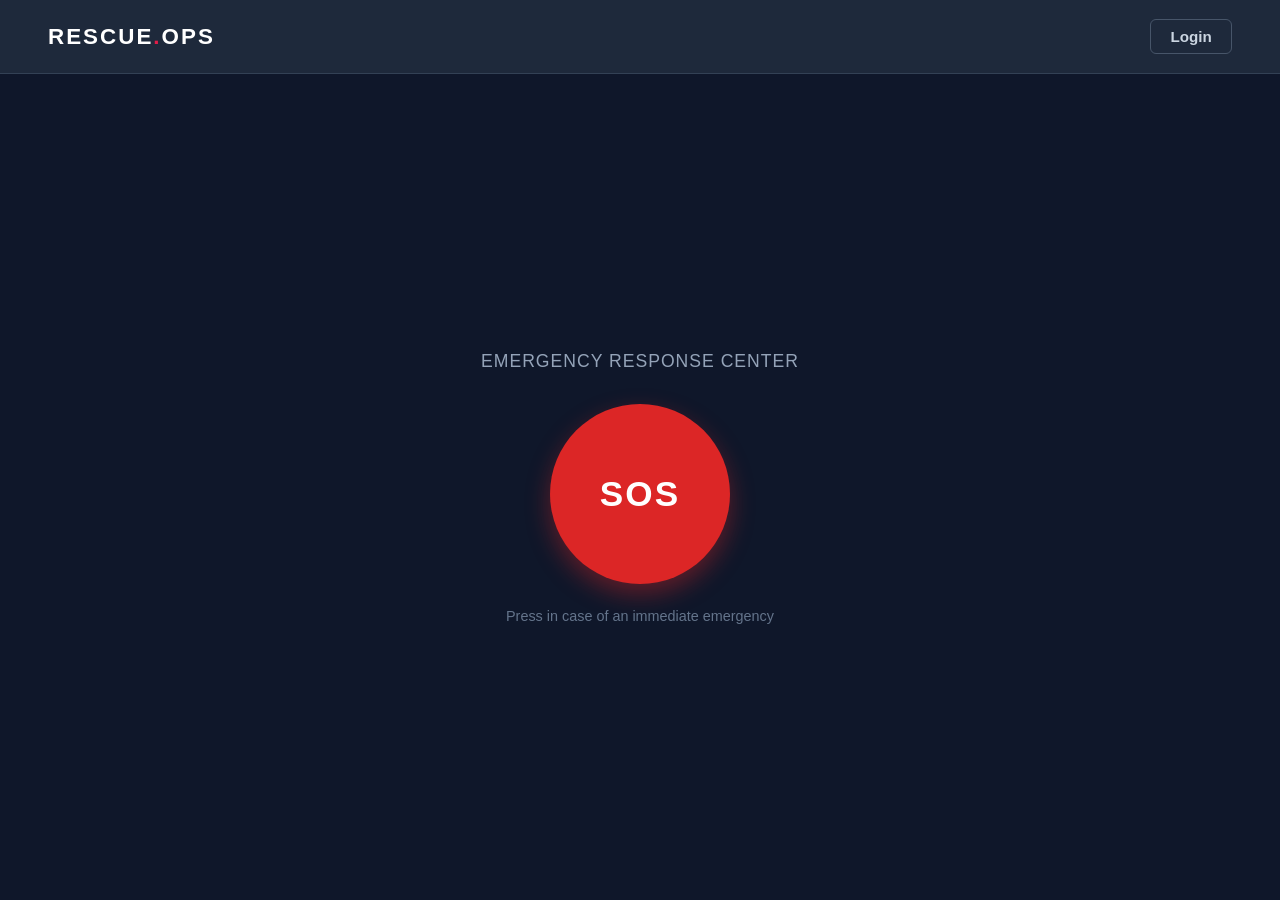
==== index.html @ 5158c597 "Add C++ Volunteer Emergency System and Web Frontend" ====
<!DOCTYPE html>
<html lang="en">
<head>
  <meta charset="UTF-8">
  <meta name="viewport" content="width=device-width, initial-scale=1.0">
  <title>RESCUE OPS</title>
  <link rel="stylesheet" href="style.css">
</head>
<body>

  <!-- Top Navigation Bar -->
  <nav class="navbar">
    <a href="#" class="brand-name" id="navBrand">
      RESCUE<span>.</span>OPS
    </a>
    <button class="login-btn" id="loginToggleBtn">Login</button>
  </nav>

  <!-- HOME VIEW (Main Page) -->
  <main class="main-container" id="homeView">
    <p class="main-title">Emergency Response Center</p>
    
    <!-- Big SOS Button -->
    <a href="#" class="sos-btn" id="sosBtn">SOS</a>
    
    <p class="sos-caption">Press in case of an immediate emergency</p>
  </main>

  <!-- LOGIN VIEW -->
  <div class="login-container hidden" id="loginView">
    <div class="login-card">
      <h2 class="login-title">Officer Login</h2>
      <p class="login-subtitle">Enter your credentials to access system features</p>
      
      <form id="loginForm" onsubmit="event.preventDefault();">
        <div class="form-group">
          <label for="username">Officer ID / Username</label>
          <input type="text" id="username" placeholder="e.g. RESCUE-104" required>
        </div>
        
        <div class="form-group">
          <label for="password">Password</label>
          <input type="password" id="password" placeholder="••••••••" required>
        </div>
        
        <button type="submit" class="submit-btn">Sign In</button>
      </form>
      
      <a href="#" class="back-link" id="backToHome">← Back to Emergency Screen</a>
    </div>
  </div>

  <!-- JavaScript for switching views -->
  <script>
    const homeView = document.getElementById('homeView');
    const loginView = document.getElementById('loginView');
    const loginToggleBtn = document.getElementById('loginToggleBtn');
    const backToHome = document.getElementById('backToHome');
    const navBrand = document.getElementById('navBrand');

    function showLogin() {
      homeView.classList.add('hidden');
      loginView.classList.remove('hidden');
      loginToggleBtn.style.display = 'none';
    }

    function showHome() {
      loginView.classList.add('hidden');
      homeView.classList.remove('hidden');
      loginToggleBtn.style.display = 'inline-block';
    }

    loginToggleBtn.addEventListener('click', showLogin);
    backToHome.addEventListener('click', (e) => {
      e.preventDefault();
      showHome();
    });
    navBrand.addEventListener('click', (e) => {
      e.preventDefault();
      showHome();
    });
  </script>

</body>
</html>
---- style.css ----
/* Global Reset & Basic Settings */
* {
  margin: 0;
  padding: 0;
  box-sizing: border-box;
  font-family: 'Segoe UI', Roboto, Helvetica, Arial, sans-serif;
}

body {
  background-color: #0f172a; /* Clean dark navy background */
  color: #ffffff;
  min-height: 100vh;
  display: flex;
  flex-direction: column;
}

/* Helper Class to Toggle Visibility */
.hidden {
  display: none !important;
}

/* Top Navigation Bar */
.navbar {
  display: flex;
  justify-content: space-between;
  align-items: center;
  padding: 1.2rem 3rem;
  background-color: #1e293b; /* Slate dark navbar */
  border-bottom: 1px solid #334155;
}

/* Stylish Brand Name */
.brand-name {
  font-size: 1.4rem;
  font-weight: 800;
  letter-spacing: 2px;
  color: #ffffff;
  text-decoration: none;
  cursor: pointer;
}

.brand-name span {
  color: #e11d48; /* Red dot accent */
}

/* Login Button in Nav */
.login-btn {
  background: transparent;
  color: #cbd5e1;
  font-size: 0.95rem;
  font-weight: 600;
  padding: 0.5rem 1.2rem;
  border: 1px solid #475569;
  border-radius: 6px;
  cursor: pointer;
  transition: all 0.2s ease;
}

.login-btn:hover {
  color: #ffffff;
  border-color: #94a3b8;
  background-color: rgba(255, 255, 255, 0.05);
}

/* Main Home View (Outside Navbar) */
.main-container {
  flex: 1;
  display: flex;
  flex-direction: column;
  justify-content: center;
  align-items: center;
  padding: 2rem;
  text-align: center;
}

.main-title {
  font-size: 1.1rem;
  color: #94a3b8;
  margin-bottom: 2rem;
  text-transform: uppercase;
  letter-spacing: 1px;
}

/* Big SOS Button */
.sos-btn {
  display: flex;
  justify-content: center;
  align-items: center;
  width: 180px;
  height: 180px;
  border-radius: 50%;
  background-color: #dc2626; /* Emergency Red */
  color: #ffffff;
  font-size: 2.2rem;
  font-weight: 900;
  letter-spacing: 2px;
  text-decoration: none;
  box-shadow: 0 10px 25px rgba(220, 38, 38, 0.4);
  transition: transform 0.2s ease, background-color 0.2s ease, box-shadow 0.2s ease;
}

.sos-btn:hover {
  background-color: #b91c1c;
  transform: scale(1.04);
  box-shadow: 0 12px 30px rgba(220, 38, 38, 0.5);
}

.sos-btn:active {
  transform: scale(0.98);
}

.sos-caption {
  margin-top: 1.5rem;
  font-size: 0.9rem;
  color: #64748b;
}

/* Login View Styling */
.login-container {
  flex: 1;
  display: flex;
  justify-content: center;
  align-items: center;
  padding: 2rem;
}

.login-card {
  background-color: #1e293b;
  border: 1px solid #334155;
  border-radius: 12px;
  padding: 2.5rem;
  width: 100%;
  max-width: 400px;
  box-shadow: 0 10px 25px rgba(0, 0, 0, 0.3);
}

.login-title {
  font-size: 1.5rem;
  font-weight: 700;
  margin-bottom: 0.5rem;
  color: #ffffff;
}

.login-subtitle {
  font-size: 0.875rem;
  color: #94a3b8;
  margin-bottom: 1.5rem;
}

.form-group {
  margin-bottom: 1.25rem;
  text-align: left;
}

.form-group label {
  display: block;
  font-size: 0.85rem;
  font-weight: 600;
  color: #cbd5e1;
  margin-bottom: 0.5rem;
}

.form-group input {
  width: 100%;
  padding: 0.75rem 1rem;
  background-color: #0f172a;
  border: 1px solid #334155;
  border-radius: 6px;
  color: #ffffff;
  font-size: 0.95rem;
  outline: none;
  transition: border-color 0.2s ease;
}

.form-group input:focus {
  border-color: #38bdf8;
}

.submit-btn {
  width: 100%;
  padding: 0.75rem;
  background-color: #e11d48;
  color: #ffffff;
  border: none;
  border-radius: 6px;
  font-size: 1rem;
  font-weight: 600;
  cursor: pointer;
  margin-top: 0.5rem;
  transition: background-color 0.2s ease;
}

.submit-btn:hover {
  background-color: #be123c;
}

.back-link {
  display: inline-block;
  margin-top: 1.25rem;
  color: #94a3b8;
  text-decoration: none;
  font-size: 0.85rem;
  transition: color 0.2s ease;
}

.back-link:hover {
  color: #ffffff;
}
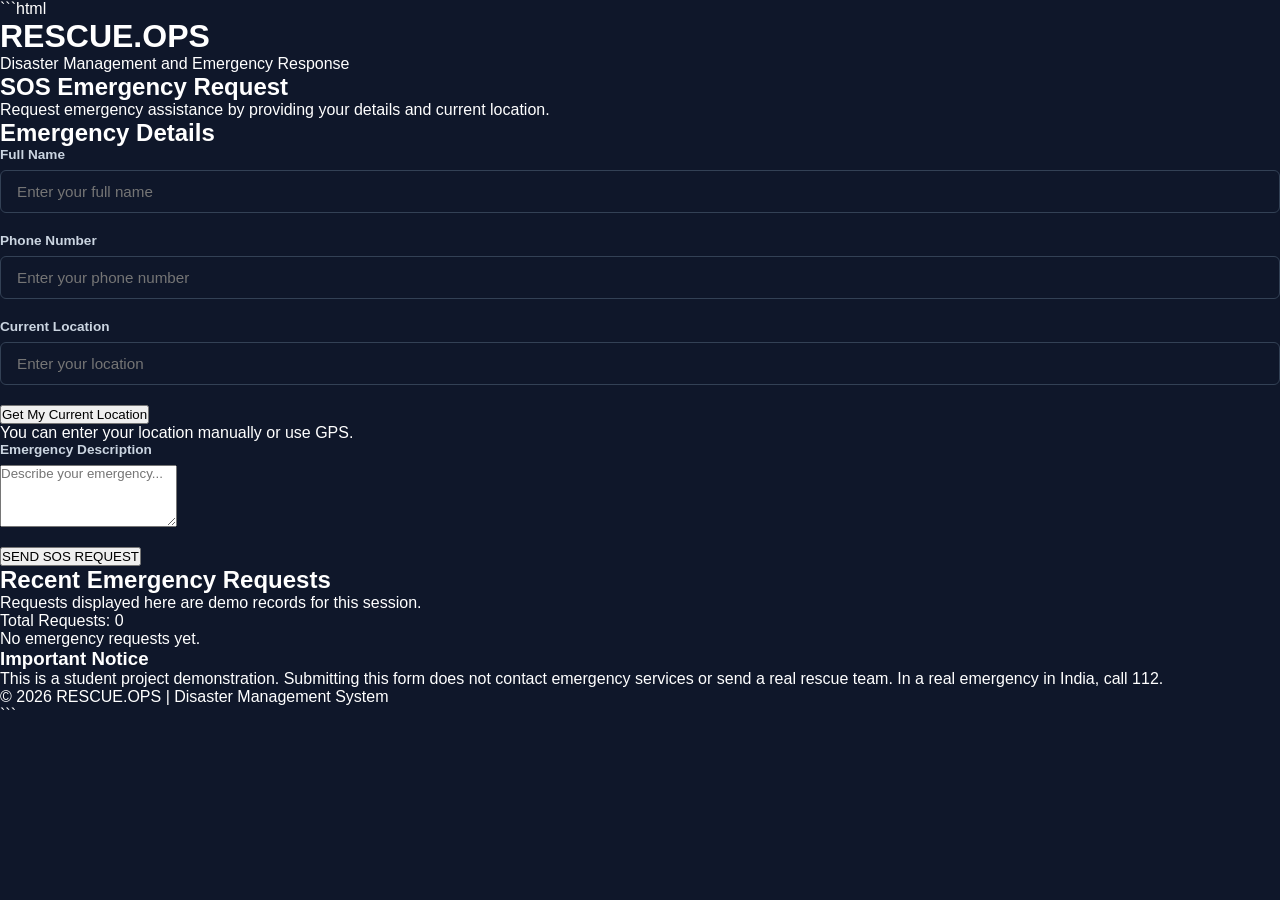
==== commit 46603b86: "Update frontend index.html" ====
--- a/index.html
+++ b/index.html
@@ -1,85 +1,152 @@
+```html
 <!DOCTYPE html>
 <html lang="en">
 <head>
-  <meta charset="UTF-8">
-  <meta name="viewport" content="width=device-width, initial-scale=1.0">
-  <title>RESCUE OPS</title>
-  <link rel="stylesheet" href="style.css">
+    <meta charset="UTF-8">
+    <meta name="viewport" content="width=device-width, initial-scale=1.0">
+
+    <title>RESCUE.OPS | SOS Emergency Module</title>
+
+    <link rel="stylesheet" href="style.css">
 </head>
+
 <body>
 
-  <!-- Top Navigation Bar -->
-  <nav class="navbar">
-    <a href="#" class="brand-name" id="navBrand">
-      RESCUE<span>.</span>OPS
-    </a>
-    <button class="login-btn" id="loginToggleBtn">Login</button>
-  </nav>
+    <header>
+        <div class="container">
+            <h1>RESCUE<span>.OPS</span></h1>
+            <p>Disaster Management and Emergency Response</p>
+        </div>
+    </header>
 
-  <!-- HOME VIEW (Main Page) -->
-  <main class="main-container" id="homeView">
-    <p class="main-title">Emergency Response Center</p>
-    
-    <!-- Big SOS Button -->
-    <a href="#" class="sos-btn" id="sosBtn">SOS</a>
-    
-    <p class="sos-caption">Press in case of an immediate emergency</p>
-  </main>
+    <main class="container">
 
-  <!-- LOGIN VIEW -->
-  <div class="login-container hidden" id="loginView">
-    <div class="login-card">
-      <h2 class="login-title">Officer Login</h2>
-      <p class="login-subtitle">Enter your credentials to access system features</p>
-      
-      <form id="loginForm" onsubmit="event.preventDefault();">
-        <div class="form-group">
-          <label for="username">Officer ID / Username</label>
-          <input type="text" id="username" placeholder="e.g. RESCUE-104" required>
-        </div>
-        
-        <div class="form-group">
-          <label for="password">Password</label>
-          <input type="password" id="password" placeholder="••••••••" required>
-        </div>
-        
-        <button type="submit" class="submit-btn">Sign In</button>
-      </form>
-      
-      <a href="#" class="back-link" id="backToHome">← Back to Emergency Screen</a>
-    </div>
-  </div>
+        <section class="hero">
+            <h2>SOS Emergency Request</h2>
+            <p>
+                Request emergency assistance by providing your details
+                and current location.
+            </p>
+        </section>
 
-  <!-- JavaScript for switching views -->
-  <script>
-    const homeView = document.getElementById('homeView');
-    const loginView = document.getElementById('loginView');
-    const loginToggleBtn = document.getElementById('loginToggleBtn');
-    const backToHome = document.getElementById('backToHome');
-    const navBrand = document.getElementById('navBrand');
+        <section class="emergency-card">
 
-    function showLogin() {
-      homeView.classList.add('hidden');
-      loginView.classList.remove('hidden');
-      loginToggleBtn.style.display = 'none';
-    }
+            <h2>Emergency Details</h2>
 
-    function showHome() {
-      loginView.classList.add('hidden');
-      homeView.classList.remove('hidden');
-      loginToggleBtn.style.display = 'inline-block';
-    }
+            <form id="sosForm">
 
-    loginToggleBtn.addEventListener('click', showLogin);
-    backToHome.addEventListener('click', (e) => {
-      e.preventDefault();
-      showHome();
-    });
-    navBrand.addEventListener('click', (e) => {
-      e.preventDefault();
-      showHome();
-    });
-  </script>
+                <div class="form-group">
+                    <label for="victimName">Full Name</label>
+                    <input
+                        type="text"
+                        id="victimName"
+                        name="victimName"
+                        placeholder="Enter your full name"
+                        required
+                    >
+                </div>
+
+                <div class="form-group">
+                    <label for="phone">Phone Number</label>
+                    <input
+                        type="tel"
+                        id="phone"
+                        name="phone"
+                        placeholder="Enter your phone number"
+                        pattern="[0-9]{10}"
+                        maxlength="10"
+                        required
+                    >
+                </div>
+
+                <div class="form-group">
+                    <label for="location">Current Location</label>
+                    <input
+                        type="text"
+                        id="location"
+                        name="location"
+                        placeholder="Enter your location"
+                        required
+                    >
+                </div>
+
+                <input type="hidden" id="latitude" name="latitude">
+                <input type="hidden" id="longitude" name="longitude">
+
+                <button type="button" id="getLocation">
+                    Get My Current Location
+                </button>
+
+                <p id="locationStatus" role="status">
+                    You can enter your location manually or use GPS.
+                </p>
+
+                <div class="form-group">
+                    <label for="details">Emergency Description</label>
+                    <textarea
+                        id="details"
+                        name="details"
+                        rows="4"
+                        placeholder="Describe your emergency..."
+                        required
+                    ></textarea>
+                </div>
+
+                <button type="submit" id="submitSOS">
+                    SEND SOS REQUEST
+                </button>
+
+            </form>
+
+            <div id="confirmation" hidden role="status" aria-live="polite">
+                <h3>Request Status</h3>
+                <p id="confirmationText"></p>
+                <a
+                    id="mapLink"
+                    href="#"
+                    target="_blank"
+                    rel="noopener noreferrer"
+                    hidden
+                >
+                    View Location on Map
+                </a>
+            </div>
+
+        </section>
+
+        <section class="history-section">
+            <h2>Recent Emergency Requests</h2>
+
+            <p>
+                Requests displayed here are demo records for this session.
+            </p>
+
+            <p>
+                Total Requests: <span id="requestCount">0</span>
+            </p>
+
+            <div id="historyList">
+                <p>No emergency requests yet.</p>
+            </div>
+        </section>
+
+        <section class="notice">
+            <h3>Important Notice</h3>
+            <p>
+                This is a student project demonstration. Submitting this
+                form does not contact emergency services or send a real
+                rescue team. In a real emergency in India, call 112.
+            </p>
+        </section>
+
+    </main>
+
+    <footer>
+        <p>&copy; 2026 RESCUE.OPS | Disaster Management System</p>
+    </footer>
+
+    <script src="script.js"></script>
 
 </body>
-</html>+</html>
+```
--- a/style.css
+++ b/style.css
@@ -1,208 +1,594 @@
-/* Global Reset & Basic Settings */
-* {
-  margin: 0;
-  padding: 0;
-  box-sizing: border-box;
-  font-family: 'Segoe UI', Roboto, Helvetica, Arial, sans-serif;
-}
-
-body {
-  background-color: #0f172a; /* Clean dark navy background */
-  color: #ffffff;
-  min-height: 100vh;
-  display: flex;
-  flex-direction: column;
-}
-
-/* Helper Class to Toggle Visibility */
-.hidden {
-  display: none !important;
-}
-
-/* Top Navigation Bar */
-.navbar {
-  display: flex;
-  justify-content: space-between;
-  align-items: center;
-  padding: 1.2rem 3rem;
-  background-color: #1e293b; /* Slate dark navbar */
-  border-bottom: 1px solid #334155;
-}
-
-/* Stylish Brand Name */
-.brand-name {
-  font-size: 1.4rem;
-  font-weight: 800;
-  letter-spacing: 2px;
-  color: #ffffff;
-  text-decoration: none;
-  cursor: pointer;
-}
-
-.brand-name span {
-  color: #e11d48; /* Red dot accent */
-}
-
-/* Login Button in Nav */
-.login-btn {
-  background: transparent;
-  color: #cbd5e1;
-  font-size: 0.95rem;
-  font-weight: 600;
-  padding: 0.5rem 1.2rem;
-  border: 1px solid #475569;
-  border-radius: 6px;
-  cursor: pointer;
-  transition: all 0.2s ease;
-}
-
-.login-btn:hover {
-  color: #ffffff;
-  border-color: #94a3b8;
-  background-color: rgba(255, 255, 255, 0.05);
-}
-
-/* Main Home View (Outside Navbar) */
-.main-container {
-  flex: 1;
-  display: flex;
-  flex-direction: column;
-  justify-content: center;
-  align-items: center;
-  padding: 2rem;
-  text-align: center;
-}
-
-.main-title {
-  font-size: 1.1rem;
-  color: #94a3b8;
-  margin-bottom: 2rem;
-  text-transform: uppercase;
-  letter-spacing: 1px;
-}
-
-/* Big SOS Button */
-.sos-btn {
-  display: flex;
-  justify-content: center;
-  align-items: center;
-  width: 180px;
-  height: 180px;
-  border-radius: 50%;
-  background-color: #dc2626; /* Emergency Red */
-  color: #ffffff;
-  font-size: 2.2rem;
-  font-weight: 900;
-  letter-spacing: 2px;
-  text-decoration: none;
-  box-shadow: 0 10px 25px rgba(220, 38, 38, 0.4);
-  transition: transform 0.2s ease, background-color 0.2s ease, box-shadow 0.2s ease;
-}
-
-.sos-btn:hover {
-  background-color: #b91c1c;
-  transform: scale(1.04);
-  box-shadow: 0 12px 30px rgba(220, 38, 38, 0.5);
-}
-
-.sos-btn:active {
-  transform: scale(0.98);
-}
-
-.sos-caption {
-  margin-top: 1.5rem;
-  font-size: 0.9rem;
-  color: #64748b;
-}
-
-/* Login View Styling */
-.login-container {
-  flex: 1;
-  display: flex;
-  justify-content: center;
-  align-items: center;
-  padding: 2rem;
-}
-
-.login-card {
-  background-color: #1e293b;
-  border: 1px solid #334155;
-  border-radius: 12px;
-  padding: 2.5rem;
-  width: 100%;
-  max-width: 400px;
-  box-shadow: 0 10px 25px rgba(0, 0, 0, 0.3);
-}
-
-.login-title {
-  font-size: 1.5rem;
-  font-weight: 700;
-  margin-bottom: 0.5rem;
-  color: #ffffff;
-}
-
-.login-subtitle {
-  font-size: 0.875rem;
-  color: #94a3b8;
-  margin-bottom: 1.5rem;
-}
-
-.form-group {
-  margin-bottom: 1.25rem;
-  text-align: left;
-}
-
-.form-group label {
-  display: block;
-  font-size: 0.85rem;
-  font-weight: 600;
-  color: #cbd5e1;
-  margin-bottom: 0.5rem;
-}
-
-.form-group input {
-  width: 100%;
-  padding: 0.75rem 1rem;
-  background-color: #0f172a;
-  border: 1px solid #334155;
-  border-radius: 6px;
-  color: #ffffff;
-  font-size: 0.95rem;
-  outline: none;
-  transition: border-color 0.2s ease;
-}
-
-.form-group input:focus {
-  border-color: #38bdf8;
-}
-
-.submit-btn {
-  width: 100%;
-  padding: 0.75rem;
-  background-color: #e11d48;
-  color: #ffffff;
-  border: none;
-  border-radius: 6px;
-  font-size: 1rem;
-  font-weight: 600;
-  cursor: pointer;
-  margin-top: 0.5rem;
-  transition: background-color 0.2s ease;
-}
-
-.submit-btn:hover {
-  background-color: #be123c;
-}
-
-.back-link {
-  display: inline-block;
-  margin-top: 1.25rem;
-  color: #94a3b8;
-  text-decoration: none;
-  font-size: 0.85rem;
-  transition: color 0.2s ease;
-}
-
-.back-link:hover {
-  color: #ffffff;
+* {
+  margin: 0;
+  padding: 0;
+  box-sizing: border-box;
+  font-family: 'Segoe UI', Roboto, Helvetica, Arial, sans-serif;
+}
+
+body {
+  background-color: #0f172a;
+  color: #ffffff;
+  min-height: 100vh;
+  display: flex;
+  flex-direction: column;
+}
+
+.hidden {
+  display: none !important;
+}
+
+
+.navbar {
+  display: flex;
+  justify-content: space-between;
+  align-items: center;
+  padding: 1.2rem 3rem;
+  background-color: #1e293b;
+  border-bottom: 1px solid #334155;
+}
+
+.brand-name {
+  font-size: 1.4rem;
+  font-weight: 800;
+  letter-spacing: 2px;
+  color: #ffffff;
+  text-decoration: none;
+  cursor: pointer;
+}
+
+.brand-name span {
+  color: #e11d48;
+}
+
+.nav-right {
+  display: flex;
+  align-items: center;
+  gap: 1rem;
+}
+
+.user-badge {
+  display: flex;
+  align-items: center;
+  gap: 0.75rem;
+  font-size: 0.9rem;
+  font-weight: 600;
+  color: #38bdf8;
+  background: #0f172a;
+  padding: 0.4rem 0.8rem;
+  border-radius: 6px;
+  border: 1px solid #334155;
+}
+
+.login-btn, .logout-btn {
+  background: transparent;
+  color: #cbd5e1;
+  font-size: 0.95rem;
+  font-weight: 600;
+  padding: 0.5rem 1.2rem;
+  border: 1px solid #475569;
+  border-radius: 6px;
+  cursor: pointer;
+  transition: all 0.2s ease;
+}
+
+.logout-btn {
+  padding: 0.25rem 0.6rem;
+  font-size: 0.8rem;
+  border-color: #ef4444;
+  color: #ef4444;
+}
+
+.login-btn:hover {
+  color: #ffffff;
+  border-color: #94a3b8;
+  background-color: rgba(255, 255, 255, 0.05);
+}
+
+.logout-btn:hover {
+  background-color: #ef4444;
+  color: #ffffff;
+}
+
+.main-container,
+.category-container,
+.confirmation-container,
+.login-container,
+.dashboard-container {
+  flex: 1;
+  display: flex;
+  justify-content: center;
+  align-items: center;
+  padding: 2rem;
+}
+
+.main-container {
+  flex-direction: column;
+  text-align: center;
+}
+
+.main-title {
+  font-size: 1.1rem;
+  color: #94a3b8;
+  margin-bottom: 2rem;
+  text-transform: uppercase;
+  letter-spacing: 1px;
+}
+
+.sos-btn {
+  display: flex;
+  justify-content: center;
+  align-items: center;
+  width: 180px;
+  height: 180px;
+  border-radius: 50%;
+  background-color: #dc2626;
+  color: #ffffff;
+  font-size: 2.2rem;
+  font-weight: 900;
+  letter-spacing: 2px;
+  text-decoration: none;
+  box-shadow: 0 10px 25px rgba(220, 38, 38, 0.4);
+  transition: transform 0.2s ease, background-color 0.2s ease, box-shadow 0.2s ease;
+}
+
+.sos-btn:hover {
+  background-color: #b91c1c;
+  transform: scale(1.04);
+  box-shadow: 0 12px 30px rgba(220, 38, 38, 0.5);
+}
+
+.sos-btn:active {
+  transform: scale(0.98);
+}
+
+.sos-caption {
+  margin-top: 1.5rem;
+  font-size: 0.9rem;
+  color: #64748b;
+}
+
+.category-card,
+.confirmation-card,
+.login-card,
+.dashboard-card {
+  background-color: #1e293b;
+  border: 1px solid #334155;
+  border-radius: 12px;
+  padding: 2.5rem;
+  width: 100%;
+  max-width: 480px;
+  text-align: center;
+  box-shadow: 0 10px 25px rgba(0, 0, 0, 0.3);
+}
+
+.dashboard-card {
+  max-width: 720px;
+  text-align: left;
+}
+
+.category-title,
+.confirmation-title,
+.login-title,
+.dashboard-title {
+  font-size: 1.5rem;
+  font-weight: 700;
+  margin-bottom: 0.5rem;
+  color: #ffffff;
+}
+
+.category-subtitle,
+.login-subtitle,
+.dashboard-subtitle {
+  font-size: 0.875rem;
+  color: #94a3b8;
+  margin-bottom: 1.5rem;
+}
+
+.options-grid {
+  display: grid;
+  grid-template-columns: 1fr 1fr;
+  gap: 1rem;
+  margin-bottom: 1.5rem;
+}
+
+.emergency-option {
+  display: flex;
+  flex-direction: column;
+  align-items: center;
+  padding: 1.2rem;
+  border-radius: 8px;
+  border: 1px solid #334155;
+  background-color: #0f172a;
+  color: #ffffff;
+  cursor: pointer;
+  transition: all 0.2s ease;
+}
+
+.emergency-option:hover {
+  transform: translateY(-2px);
+  border-color: #475569;
+}
+
+.option-icon {
+  font-size: 2rem;
+  margin-bottom: 0.5rem;
+}
+
+.option-title {
+  font-weight: 700;
+  font-size: 0.95rem;
+  margin-bottom: 0.2rem;
+}
+
+.option-desc {
+  font-size: 0.75rem;
+  color: #94a3b8;
+}
+
+.emergency-option.medical:hover { border-color: #ef4444; background-color: rgba(239, 68, 68, 0.1); }
+.emergency-option.fire:hover { border-color: #f97316; background-color: rgba(249, 115, 22, 0.1); }
+.emergency-option.police:hover { border-color: #3b82f6; background-color: rgba(59, 130, 246, 0.1); }
+.emergency-option.disaster:hover { border-color: #eab308; background-color: rgba(234, 179, 8, 0.1); }
+
+.status-badge {
+  display: inline-block;
+  background-color: #e11d48;
+  color: #ffffff;
+  padding: 0.4rem 1rem;
+  border-radius: 20px;
+  font-size: 0.85rem;
+  font-weight: 700;
+  text-transform: uppercase;
+  letter-spacing: 1px;
+  margin: 1rem 0;
+}
+
+.location-box {
+  background-color: #0f172a;
+  border: 1px dashed #475569;
+  border-radius: 8px;
+  padding: 1rem;
+  margin: 1rem 0 1.5rem 0;
+}
+
+.location-label {
+  font-size: 0.75rem;
+  color: #94a3b8;
+  text-transform: uppercase;
+}
+
+.location-coords {
+  font-size: 1.2rem;
+  font-weight: 700;
+  color: #38bdf8;
+  margin: 0.3rem 0;
+}
+
+.location-status {
+  font-size: 0.75rem;
+  color: #64748b;
+}
+
+.cancel-alert-btn {
+  width: 100%;
+  padding: 0.75rem;
+  background-color: transparent;
+  color: #ef4444;
+  border: 1px solid #ef4444;
+  border-radius: 6px;
+  font-size: 0.95rem;
+  font-weight: 600;
+  cursor: pointer;
+  transition: all 0.2s ease;
+}
+
+.cancel-alert-btn:hover {
+  background-color: #ef4444;
+  color: #ffffff;
+}
+
+.form-group {
+  margin-bottom: 1.25rem;
+  text-align: left;
+}
+
+.form-group label {
+  display: block;
+  font-size: 0.85rem;
+  font-weight: 600;
+  color: #cbd5e1;
+  margin-bottom: 0.5rem;
+}
+
+.form-group input {
+  width: 100%;
+  padding: 0.75rem 1rem;
+  background-color: #0f172a;
+  border: 1px solid #334155;
+  border-radius: 6px;
+  color: #ffffff;
+  font-size: 0.95rem;
+  outline: none;
+  transition: border-color 0.2s ease;
+}
+
+.form-group input:focus {
+  border-color: #38bdf8;
+}
+
+.auth-message {
+  padding: 0.75rem;
+  border-radius: 6px;
+  font-size: 0.85rem;
+  margin-bottom: 1rem;
+  text-align: center;
+}
+
+.auth-message.error {
+  background-color: rgba(239, 68, 68, 0.15);
+  border: 1px solid #ef4444;
+  color: #fca5a5;
+}
+
+.auth-message.success {
+  background-color: rgba(34, 197, 94, 0.15);
+  border: 1px solid #22c55e;
+  color: #86efac;
+}
+
+.submit-btn {
+  width: 100%;
+  padding: 0.75rem;
+  background-color: #e11d48;
+  color: #ffffff;
+  border: none;
+  border-radius: 6px;
+  font-size: 1rem;
+  font-weight: 600;
+  cursor: pointer;
+  margin-top: 0.5rem;
+  transition: background-color 0.2s ease;
+}
+
+.submit-btn:hover {
+  background-color: #be123c;
+}
+
+.back-link {
+  display: inline-block;
+  margin-top: 1.25rem;
+  color: #94a3b8;
+  text-decoration: none;
+  font-size: 0.85rem;
+  transition: color 0.2s ease;
+}
+
+.back-link:hover {
+  color: #ffffff;
+}
+
+.dashboard-header {
+  display: flex;
+  justify-content: space-between;
+  align-items: flex-start;
+  margin-bottom: 1rem;
+}
+
+.duty-badge {
+  background: rgba(34, 197, 94, 0.15);
+  color: #4ade80;
+  border: 1px solid #22c55e;
+  padding: 0.3rem 0.8rem;
+  border-radius: 20px;
+  font-size: 0.8rem;
+  font-weight: 700;
+}
+
+.taskbar {
+  display: flex;
+  gap: 0.5rem;
+  background-color: #0f172a;
+  padding: 0.4rem;
+  border-radius: 8px;
+  border: 1px solid #334155;
+  margin-bottom: 1.5rem;
+}
+
+.taskbar-btn {
+  flex: 1;
+  background: transparent;
+  border: none;
+  color: #94a3b8;
+  padding: 0.6rem;
+  font-size: 0.85rem;
+  font-weight: 600;
+  border-radius: 6px;
+  cursor: pointer;
+  transition: all 0.2s ease;
+
+  display: flex;
+  align-items: center;
+  justify-content: center;
+  gap: 0.5rem;
+}
+
+.taskbar-btn.active, .taskbar-btn:hover {
+  background-color: #1e293b;
+  color: #38bdf8;
+}
+
+.badge-count {
+  background-color: #e11d48;
+  color: white;
+  font-size: 0.7rem;
+  padding: 0.1rem 0.4rem;
+  border-radius: 10px;
+}
+
+.task-list {
+  display: flex;
+  flex-direction: column;
+  gap: 1rem;
+}
+
+.task-card {
+  background-color: #0f172a;
+  border: 1px solid #334155;
+  border-left: 4px solid #38bdf8;
+  padding: 1.2rem;
+  border-radius: 8px;
+}
+
+.task-card.urgent {
+  border-left-color: #e11d48;
+}
+
+.task-header {
+  display: flex;
+  justify-content: space-between;
+  margin-bottom: 0.4rem;
+}
+
+.task-id {
+  font-size: 0.8rem;
+  color: #64748b;
+  font-weight: 700;
+}
+
+.task-tag {
+  font-size: 0.7rem;
+  padding: 0.15rem 0.5rem;
+  border-radius: 4px;
+  font-weight: 700;
+  text-transform: uppercase;
+}
+
+.task-tag.medical { background: rgba(239, 68, 68, 0.2); color: #fca5a5; }
+.task-tag.disaster { background: rgba(234, 179, 8, 0.2); color: #fde047; }
+
+.task-title {
+  font-size: 1.05rem;
+  margin-bottom: 0.3rem;
+}
+
+.task-details {
+  font-size: 0.8rem;
+  color: #94a3b8;
+  margin-bottom: 1rem;
+}
+
+.task-actions {
+  display: flex;
+  gap: 0.5rem;
+}
+
+.action-btn {
+  padding: 0.4rem 0.8rem;
+  border-radius: 4px;
+  font-size: 0.8rem;
+  font-weight: 600;
+  cursor: pointer;
+  border: none;
+  transition: opacity 0.2s;
+}
+
+.action-btn.accept { background-color: #22c55e; color: #000; }
+.action-btn.info { background-color: #334155; color: #fff; }
+.action-btn:hover { opacity: 0.9; }
+
+.auth-tabs {
+  display: flex;
+  gap: 0.5rem;
+  background-color: #0f172a;
+  padding: 0.35rem;
+  border-radius: 8px;
+  border: 1px solid #334155;
+  margin-bottom: 1.25rem;
+}
+
+.auth-tab {
+  flex: 1;
+  padding: 0.55rem;
+  background: transparent;
+  color: #94a3b8;
+  border: none;
+  border-radius: 6px;
+  font-weight: 700;
+  cursor: pointer;
+}
+
+.auth-tab.active {
+  background-color: #1e293b;
+  color: #38bdf8;
+}
+
+.coords-row {
+  display: grid;
+  grid-template-columns: 1fr 1fr;
+  gap: 0.75rem;
+}
+
+.gps-btn {
+  width: 100%;
+  padding: 0.6rem;
+  margin-bottom: 0.5rem;
+  background-color: #0f172a;
+  color: #38bdf8;
+  border: 1px solid #334155;
+  border-radius: 6px;
+  font-size: 0.85rem;
+  font-weight: 600;
+  cursor: pointer;
+}
+
+.gps-btn:hover {
+  border-color: #38bdf8;
+}
+
+.next-queue-panel {
+  background-color: #0f172a;
+  border: 1px solid #334155;
+  border-radius: 8px;
+  padding: 1rem;
+  margin-bottom: 1.5rem;
+}
+
+.panel-header {
+  display: flex;
+  justify-content: space-between;
+  align-items: center;
+  gap: 0.75rem;
+  margin-bottom: 0.85rem;
+}
+
+.panel-header h3,
+.section-heading {
+  font-size: 1rem;
+  color: #ffffff;
+  margin-bottom: 0.2rem;
+}
+
+.panel-sub {
+  font-size: 0.78rem;
+  color: #94a3b8;
+}
+
+.section-heading {
+  margin-bottom: 0.85rem;
+}
+
+.tab-section {
+  margin-top: 0.5rem;
+}
+
+.empty-msg {
+  font-size: 0.85rem;
+  color: #94a3b8;
+  padding: 0.6rem 0;
+}
+
+a.action-btn {
+  text-decoration: none;
+  display: inline-flex;
+  align-items: center;
 }
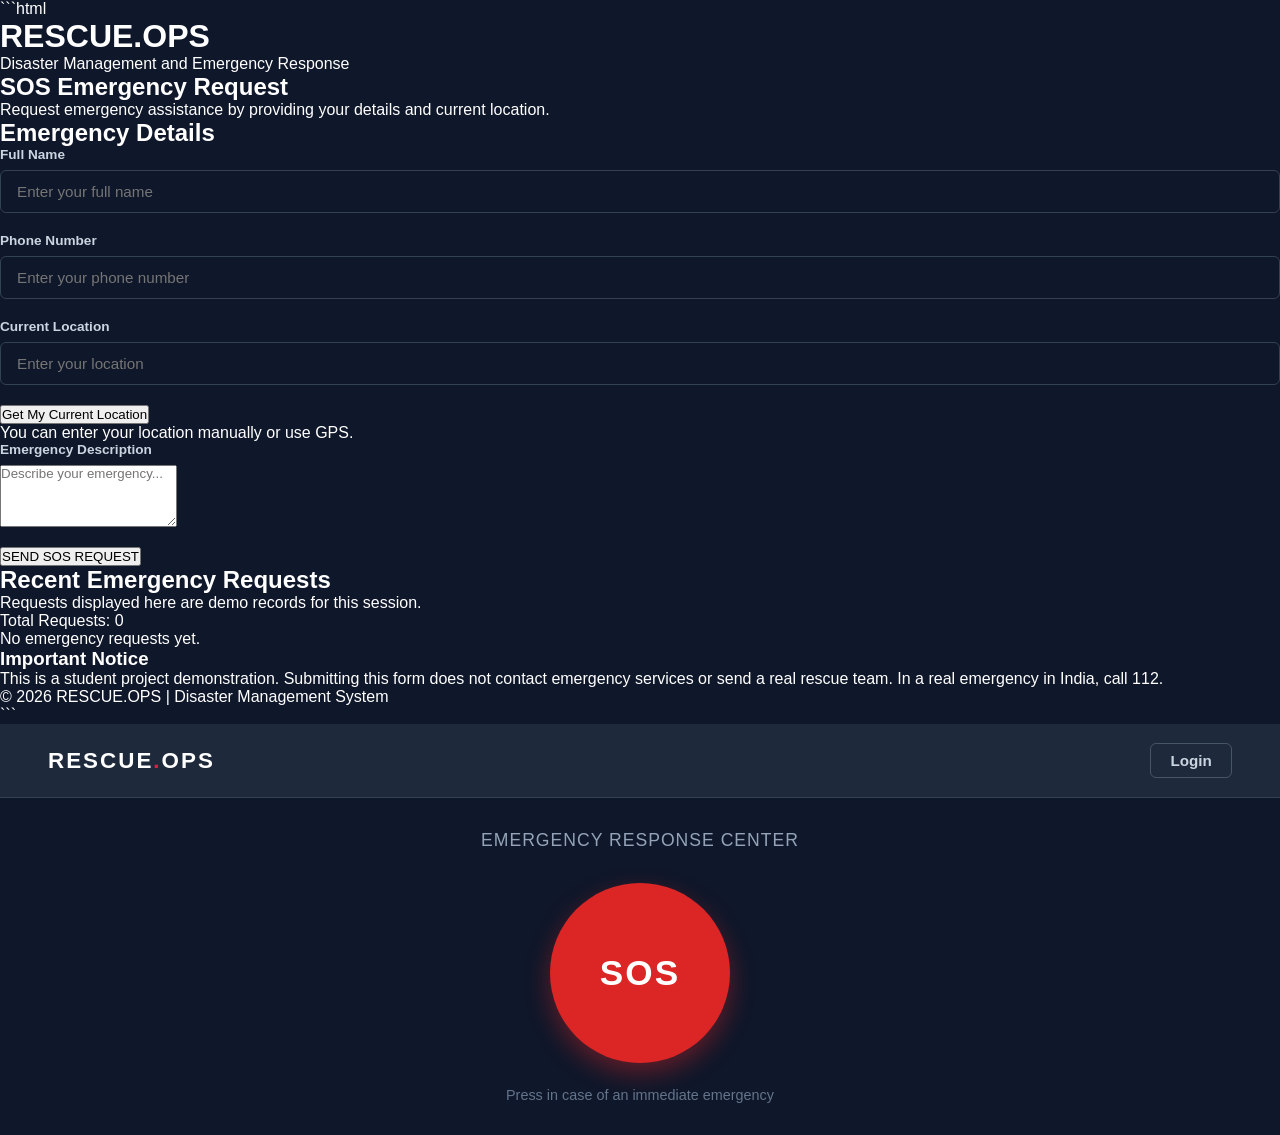
==== commit 06f0dbae: "Merge main branch and keep all SOS logs" ====
--- a/index.html
+++ b/index.html
@@ -149,4 +149,177 @@
 
 </body>
 </html>
-```+```
+<!DOCTYPE html>
+<html lang="en">
+<head>
+  <meta charset="UTF-8">
+  <meta name="viewport" content="width=device-width, initial-scale=1.0">
+  <title>RESCUE OPS</title>
+  <link rel="stylesheet" href="style.css">
+</head>
+<body>
+
+  <nav class="navbar">
+    <a href="#" class="brand-name" id="navBrand">
+      RESCUE<span>.</span>OPS
+    </a>
+    <div class="nav-right" id="navRight">
+      <button class="login-btn" id="loginToggleBtn">Login</button>
+      <div class="user-badge hidden" id="userBadge">
+        <span id="officerBadgeName">Volunteer</span>
+        <button class="logout-btn" id="logoutBtn">Logout</button>
+      </div>
+    </div>
+  </nav>
+
+  <main class="main-container" id="homeView">
+    <p class="main-title">Emergency Response Center</p>
+    <a href="#" class="sos-btn" id="sosBtn">SOS</a>
+    <p class="sos-caption">Press in case of an immediate emergency</p>
+  </main>
+
+  <div class="category-container hidden" id="categoryView">
+    <div class="category-card">
+      <h2 class="category-title">Select Emergency Type</h2>
+      <p class="category-subtitle">Choose the category to dispatch the right response team</p>
+
+      <div class="options-grid">
+        <button class="emergency-option medical" data-type="Medical Emergency">
+          <span class="option-icon">🚑</span>
+          <span class="option-title">Medical</span>
+          <span class="option-desc">Ambulance & Paramedics</span>
+        </button>
+
+        <button class="emergency-option fire" data-type="Fire & Rescue">
+          <span class="option-icon">🔥</span>
+          <span class="option-title">Fire / Hazard</span>
+          <span class="option-desc">Fire Fighters & Rescue</span>
+        </button>
+
+        <button class="emergency-option police" data-type="Crime & Safety">
+          <span class="option-icon">👮</span>
+          <span class="option-title">Crime / Police</span>
+          <span class="option-desc">Law Enforcement</span>
+        </button>
+
+        <button class="emergency-option disaster" data-type="Disaster / General">
+          <span class="option-icon">⚠️</span>
+          <span class="option-title">Disaster / Other</span>
+          <span class="option-desc">Search & Rescue Unit</span>
+        </button>
+      </div>
+
+      <a href="#" class="back-link" id="backToSos">← Cancel and return</a>
+    </div>
+  </div>
+
+  <div class="confirmation-container hidden" id="confirmationView">
+    <div class="confirmation-card">
+      <div class="alert-pulse"></div>
+      <h2 class="confirmation-title">Dispatch Signal Sent</h2>
+
+      <div class="status-badge" id="selectedCategoryDisplay">Medical Emergency</div>
+
+      <div class="location-box">
+        <p class="location-label">GPS Co-ordinates</p>
+        <p class="location-coords" id="coordsDisplay">Fetching coordinates...</p>
+        <p class="location-status" id="locationStatus">Acquiring high-accuracy position...</p>
+      </div>
+
+      <button type="button" class="cancel-alert-btn" id="cancelAlertBtn">Cancel Emergency Alert</button>
+    </div>
+  </div>
+
+  <div class="login-container hidden" id="loginView">
+    <div class="login-card">
+      <h2 class="login-title" id="authHeading">Volunteer Login</h2>
+      <p class="login-subtitle" id="authSubtitle">Sign in with your pre-registered responder account</p>
+
+      
+      <div class="auth-message hidden" id="authMessage"></div>
+
+      
+      <form id="loginForm">
+        <div class="form-group">
+          <label for="username">Volunteer Name</label>
+          <input type="text" id="username" placeholder="e.g. sam" required autocomplete="username">
+        </div>
+
+        <div class="form-group">
+          <label for="password">Password</label>
+          <input type="password" id="password" placeholder="••••••••" required autocomplete="current-password">
+        </div>
+
+        <div class="coords-row">
+          <div class="form-group">
+            <label for="loginLat">Latitude (Optional)</label>
+            <input type="number" step="any" id="loginLat" placeholder="Auto / Profile">
+          </div>
+          <div class="form-group">
+            <label for="loginLon">Longitude (Optional)</label>
+            <input type="number" step="any" id="loginLon" placeholder="Auto / Profile">
+          </div>
+        </div>
+
+        <button type="button" class="gps-btn" id="fetchLoginGpsBtn">📍 Fetch Current GPS Coordinates</button>
+        <button type="submit" class="submit-btn" id="loginSubmitBtn">Sign In</button>
+      </form>
+
+      <a href="#" class="back-link" id="backToHome">← Back to Emergency Screen</a>
+    </div>
+  </div>
+
+  <div class="dashboard-container hidden" id="dashboardView">
+    <div class="dashboard-card">
+      <div class="dashboard-header">
+        <div>
+          <h2 class="dashboard-title">Volunteer Command Center</h2>
+          <p class="dashboard-subtitle" id="volunteerMeta">Logged in as responder</p>
+        </div>
+        <span class="duty-badge" id="dutyStatusBadge">● On Duty</span>
+      </div>
+
+      <div class="taskbar">
+        <button type="button" class="taskbar-btn active" data-tab="viewSos" id="tabViewSos">
+          🚨 View SOS <span class="badge-count" id="taskCount">0</span>
+        </button>
+        <button type="button" class="taskbar-btn" data-tab="nextPriority" id="tabNextPriority">
+          ⚡ Next SOS Queue
+        </button>
+        <button type="button" class="taskbar-btn" data-tab="volunteers" id="tabVolunteers">
+          👥 Volunteers
+        </button>
+      </div>
+
+      <div class="next-queue-panel" id="nextQueuePanel">
+        <div class="panel-header">
+          <div>
+            <h3>Next Priority SOS (Shortest Distance)</h3>
+            <p class="panel-sub">Ordered by priority first, then SOS ID from C++ priority queue</p>
+          </div>
+          <button type="button" class="action-btn info" id="refreshDashboardBtn">↻ Refresh</button>
+        </div>
+        <div id="nextQueueList" class="task-list"></div>
+      </div>
+
+      <div class="tab-section" id="sectionViewSos">
+        <h3 class="section-heading">All Active SOS Alerts</h3>
+        <div class="task-list" id="taskList"></div>
+      </div>
+
+      <div class="tab-section hidden" id="sectionNextPriority">
+        <h3 class="section-heading">Your Shortest-Distance Priority Queue</h3>
+        <div class="task-list" id="priorityQueueFullList"></div>
+      </div>
+
+      <div class="tab-section hidden" id="sectionVolunteers">
+        <h3 class="section-heading">Registered Volunteers</h3>
+        <div class="task-list" id="volunteersList"></div>
+      </div>
+    </div>
+  </div>
+
+  <script src="script.js"></script>
+</body>
+</html>
